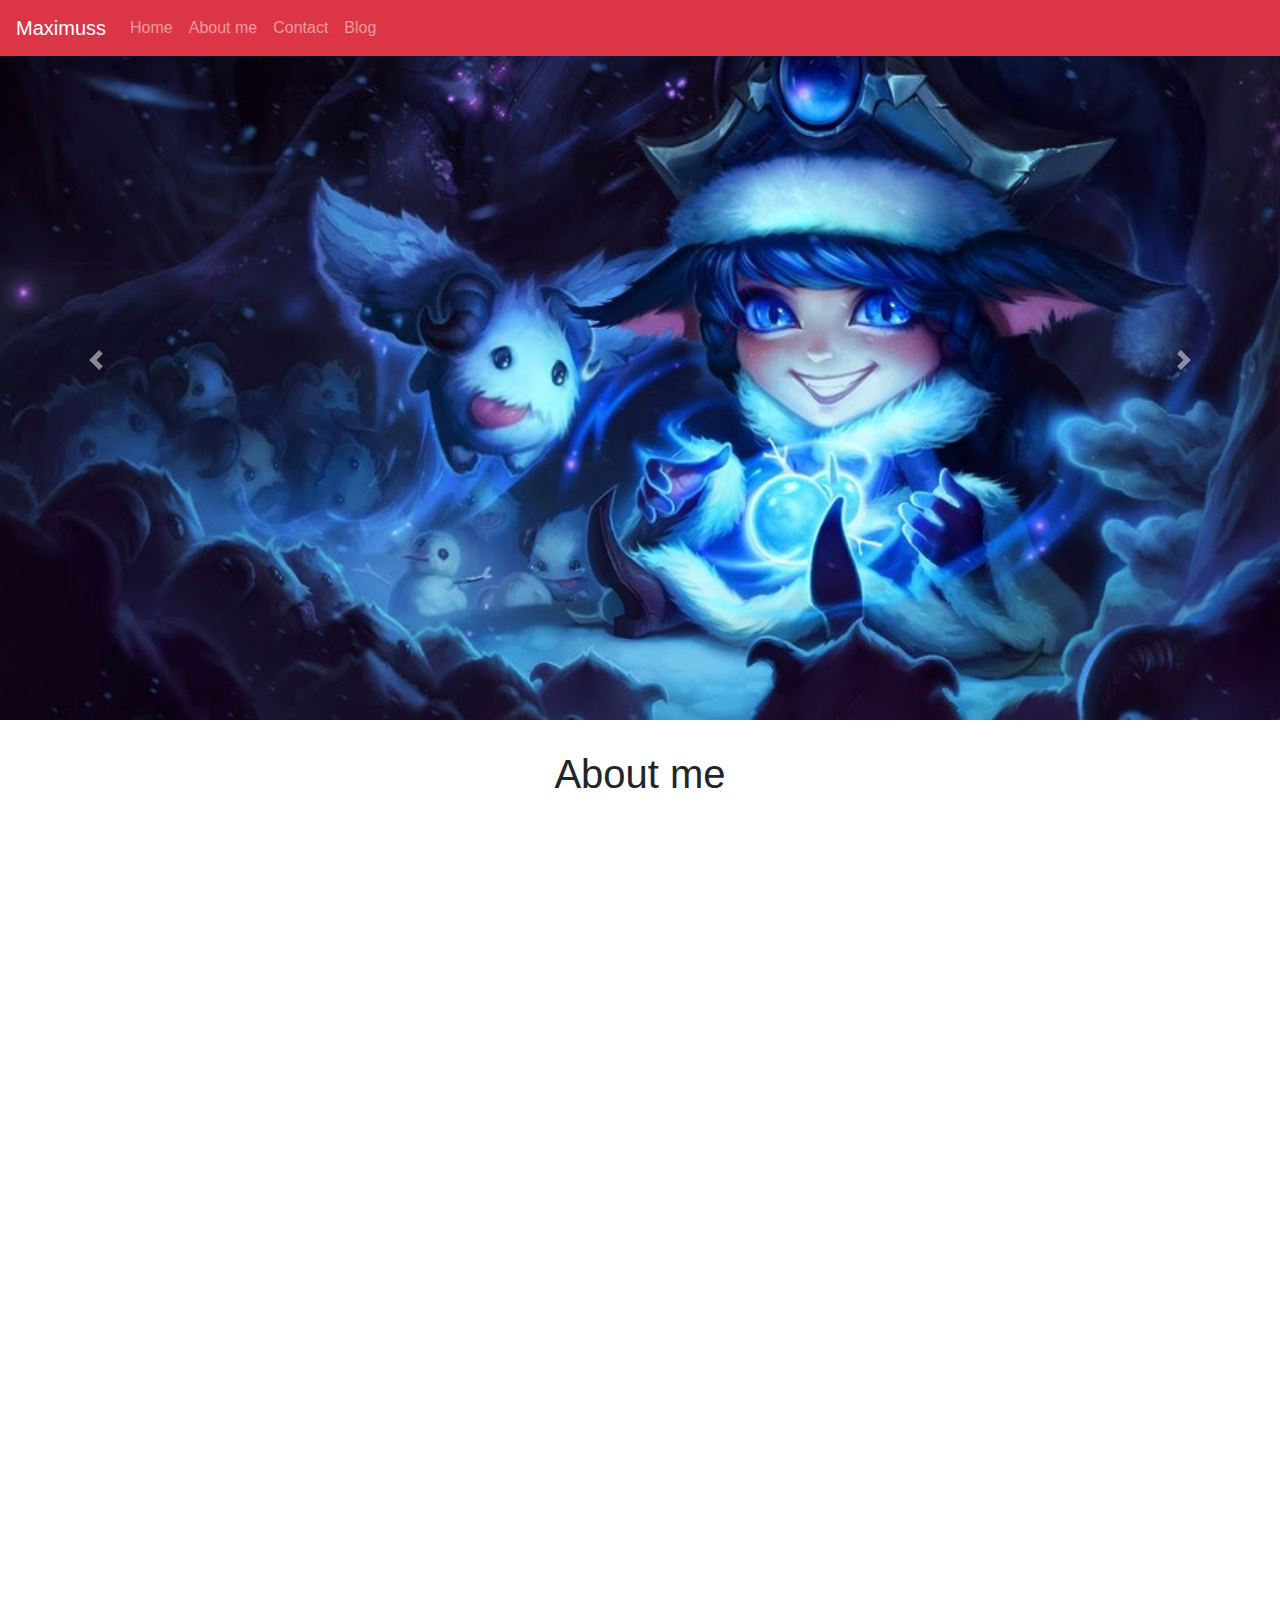
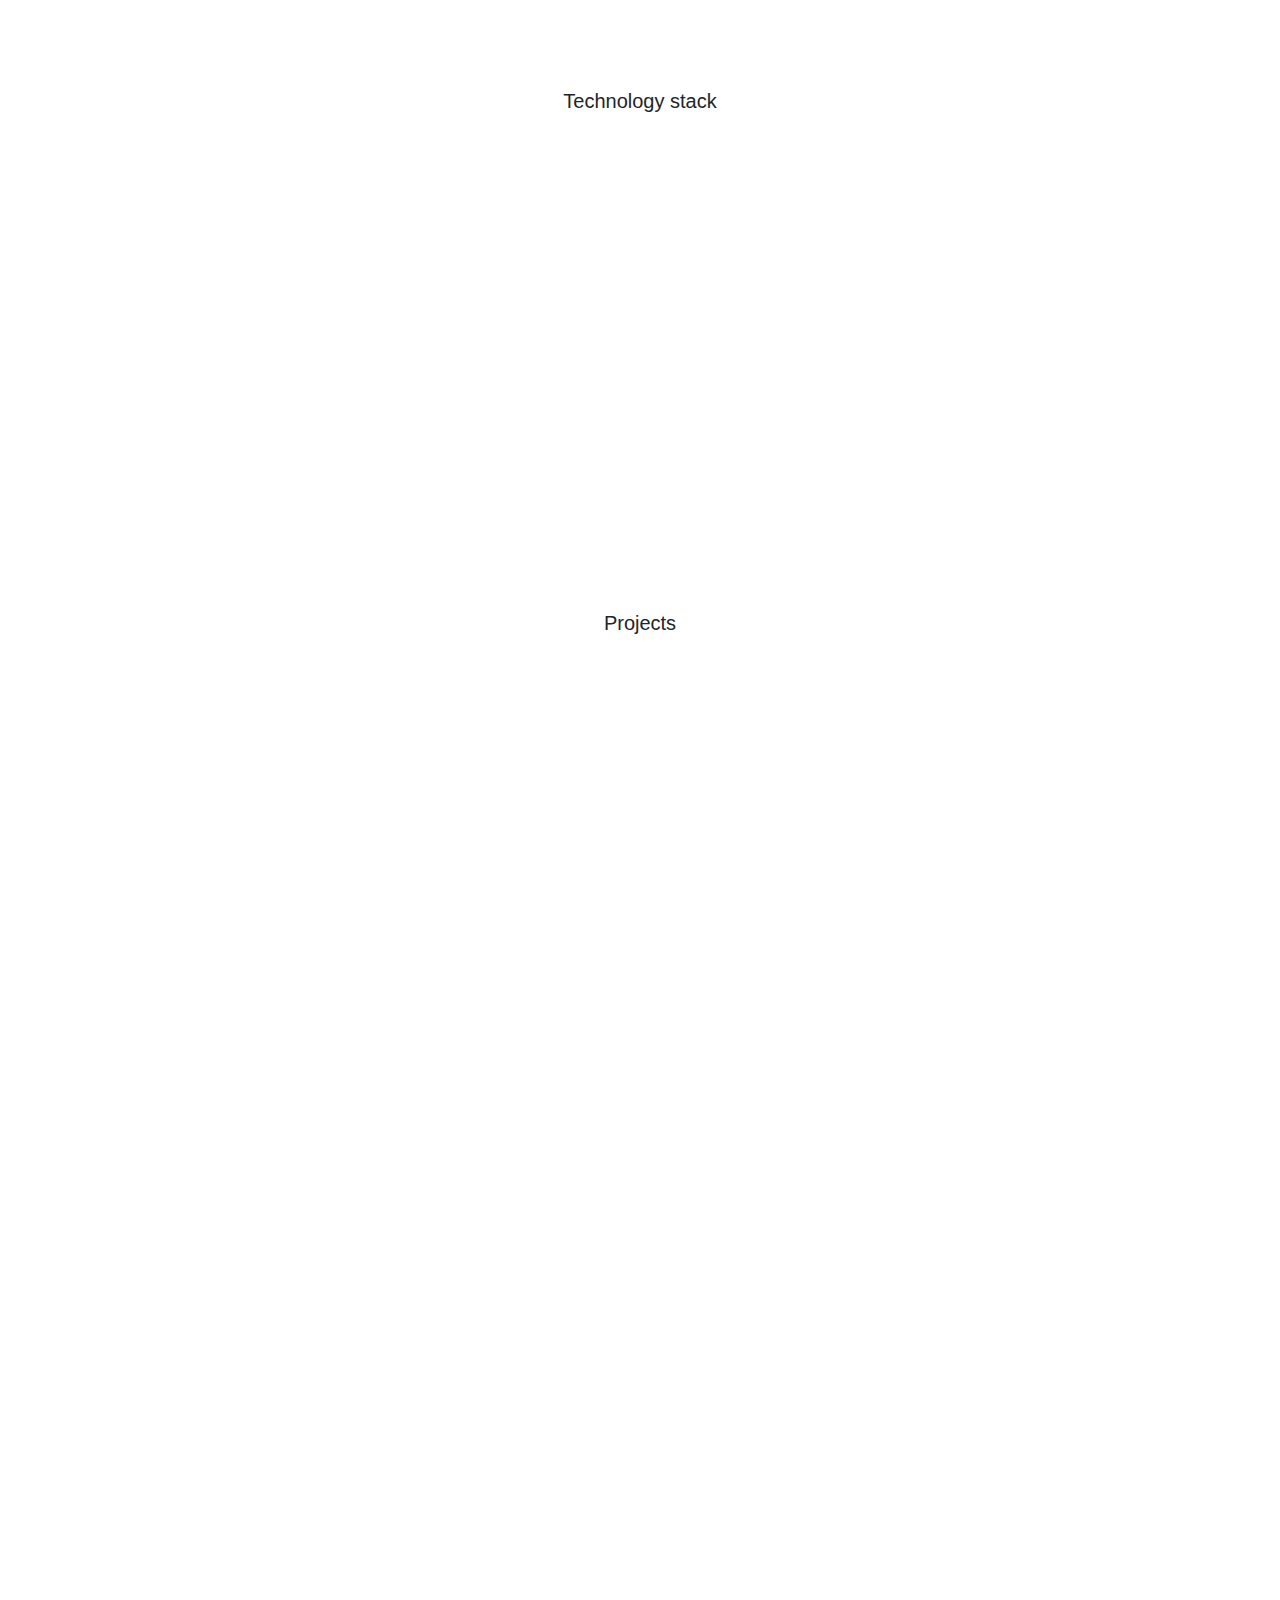
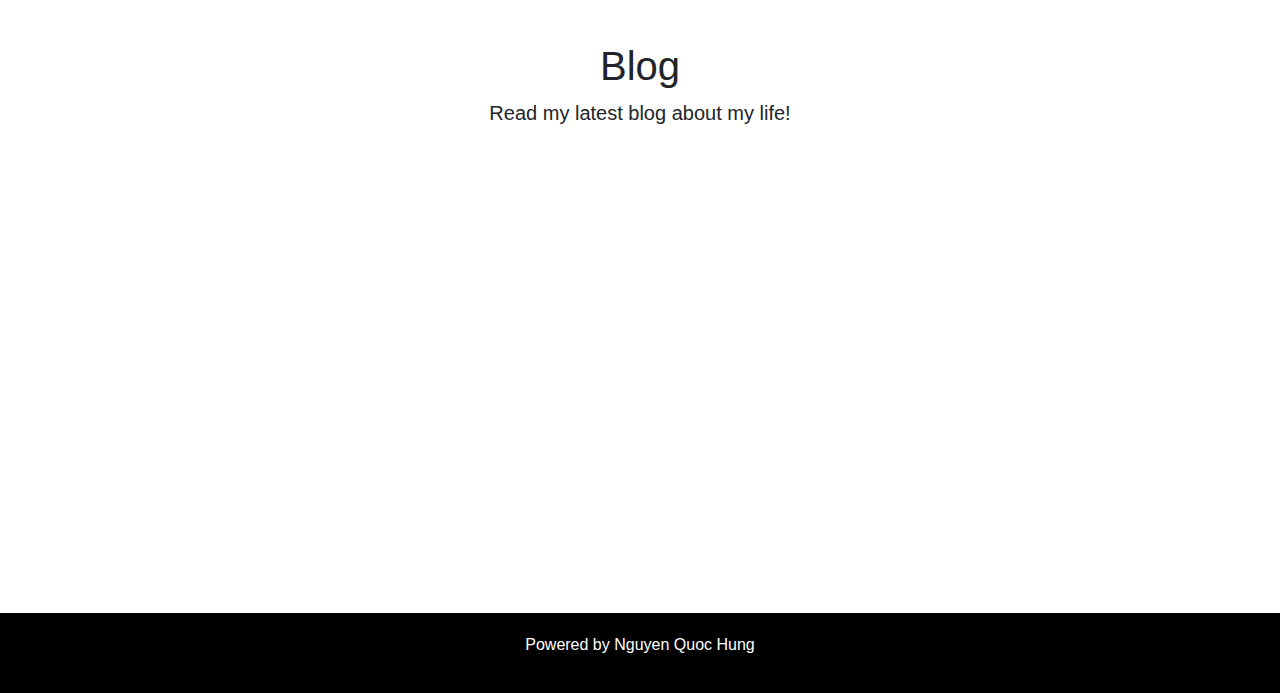
==== index.html @ 346ee14e "first commit" ====
<!DOCTYPE html>
<html lang="en">

<head>
     <meta charset="UTF-8">
     <meta name="viewport" content="width=device-width, initial-scale=1.0">
     <title>Document</title>
     <link href="assets/aos.css" rel="stylesheet" />
     <link href="style.css" rel='stylesheet' />
     <link rel="stylesheet" href="https://maxcdn.bootstrapcdn.com/bootstrap/4.0.0/css/bootstrap.min.css"
          integrity="sha384-Gn5384xqQ1aoWXA+058RXPxPg6fy4IWvTNh0E263XmFcJlSAwiGgFAW/dAiS6JXm" crossorigin="anonymous">
     <script src="assets/aos.js"></script>

</head>

<body>
     <nav class="navbar  fixed-top navbar-expand-lg navbar-dark bg-danger">
          <a id="home" class="navbar-brand" href="#">Maximuss</a>
          <button class="navbar-toggler" type="button" data-toggle="collapse" data-target="#navbarNav"
               aria-controls="navbarNav" aria-expanded="false" aria-label="Toggle navigation">
               <span class="navbar-toggler-icon"></span>
          </button>
          <div class="collapse navbar-collapse" id="navbarNav">
               <ul class="navbar-nav">
                    <li class="nav-item">
                         <a class="nav-link" href="#">Home <span class="sr-only">(current)</span></a>
                    </li>
                    <li class="nav-item">
                         <a class="nav-link" href="#about">About me</a>
                    </li>
                    <li class="nav-item">
                         <a class="nav-link" href="#contact">Contact</a>
                    </li>
                    <li class="nav-item">
                         <a class="nav-link" href="#blog">Blog</a>
                    </li>
               </ul>
          </div>
     </nav>
     <div id="carouselExampleControls" class="carousel slide" data-ride="carousel">
          <div class="carousel-inner">
               <div class="carousel-item active">
                    <img class="d-block w-100 h-50" src="./assets/img/4.jpg" alt="First slide">
               </div>
               <div class="carousel-item">
                    <img class="d-block w-100" src="./assets/img/karma.jpg" alt="Third slide">
               </div>

          </div>
          <a class="carousel-control-prev" href="#carouselExampleControls" role="button" data-slide="prev">
               <span class="carousel-control-prev-icon" aria-hidden="true"></span>
               <span class="sr-only">Previous</span>
          </a>
          <a class="carousel-control-next" href="#carouselExampleControls" role="button" data-slide="next">
               <span class="carousel-control-next-icon" aria-hidden="true"></span>
               <span class="sr-only">Next</span>
          </a>
     </div>
     <section id="about" class="container text-center" style="max-width:600px;padding: 30px;">
          <h1>About me</h1>
          <p data-aos="fade-down" class="lead">Hi, my name is Maximuss, my real name is Nguyen Quoc Hung. I am a
               full-stack web developer,
               League of Legends main support gamer.
          </p>
          <div data-aos="flip-right"><img src="assets/img/gamer.jpg" style="width:300px;height:300px;" alt="gamer" />
          </div>
          <br />
          <br />
          <p class="lead" data-aos="fade-up">My hobbies are playing computer games, coding and listening to music</p>
          <div data-aos="flip-left"><img src="assets/img/coding.jpg" style="width:300px;height:300px;" alt="coding" />
          </div>
     </section>
     <section class="technology">
          <p class="lead text-center">Technology stack</p>
          <div class="row">
               <div class="col-lg-6 col-sm-12">
                    <p class="display-3" data-aos="fade-down-right"> As a <b>fullstack web developer</b>, I work both
                         front-end
                         and back-end.</p>
               </div>
               <div class="col-lg-6 col-sm-12">
                    <div class="row text-center">
                         <div class="col-sm-6">
                              <img data-aos="flip-left" class="col-sm-12" src="assets/img/js.png" alt="js"
                                   style="margin: 10px" width=300 />
                         </div>
                         <div data-aos="flip-right" class="col-sm-6">
                              <img src="assets/img/mongo.png" alt="js" style="margin: 10px" width=300 />
                              <img src="assets/img/nodejs.png" alt="js" style="margin: 10px" width=300 />
                              <img src="assets/img/react.png" alt="js" style="margin: 10px" width=300 />
                         </div>
                    </div>
               </div>
          </div>
     </section>
     <section class="technology">
          <p class="lead text-center">Projects</p>
          <div class="row">
               <div class="col-lg-6 col-sm-12">
                    <div class="row text-center">
                         <div class="col-sm-6">
                              <a
                                   href="https://github.com/kamranahmedse/developer-roadmap/tree/master/translations/vietnamese"><img
                                        data-aos="flip-left" class="col-sm-12" src="assets/img/roadmap.png" alt="js"
                                        style="margin: 10px" width=300 /></a>
                         </div>
                         <div data-aos="flip-right" class="col-sm-6">
                              <a href="http://donobox.me/donobox"><img src="assets/img/newlogo.png" alt="js"
                                        style="margin: 10px" width=300 /></a>
                              <a href="http://donobox.me/frontend/"> <img src="assets/img/logo-brand.png" alt="js"
                                        style="margin: 10px" width=300 /></a>
                         </div>
                    </div>

               </div>
               <div class="col-lg-6 col-sm-12">
                    <p class="display-4" data-aos="fade-down-right"> Check out all of my coolest <b>projects and
                              contributions.</b></p>
               </div>
          </div>
     </section>
     <section id="contact" data-aos="zoom-in" class="container" style="max-width:600px;padding: 30px;">
          <div class=" text-center">
               <h1>Contact me</h1>
               <p class="lead">Feel free to send me something you want to know!
               </p>
          </div>
          <form>
               <div class="form-group">
                    <label for="exampleInputEmail1">Email address</label>
                    <input type="email" class="form-control" id="exampleInputEmail1" aria-describedby="emailHelp"
                         placeholder="Enter email">
                    <small id="emailHelp" class="form-text text-muted">I will send you my reply through this
                         email.</small>
               </div>
               <div class="form-group">
                    <label for="exampleInputPassword1">Full name</label>
                    <input type="text" class="form-control" id="exampleInputPassword1" placeholder="Full name">
               </div>
               <div class="form-group">
                    <label for="exampleFormControlTextarea1">Your message</label>
                    <textarea class="form-control" placeholder="Your message" id="exampleFormControlTextarea1"
                         rows="3"></textarea>
               </div>
               <button type="submit" class="btn btn-primary">Send</button>
          </form>
     </section>

     <section id="blog" class="container-fluid" style="padding: 30px;">
          <div class=" text-center">
               <h1>Blog</h1>
               <p class="lead">Read my latest blog about my life!
               </p>
          </div>
          <div class="card-deck">
               <div data-aos="zoom-in" class="card">
                    <img class="card-img-top" src="./assets/img/4.jpg" alt="Card image cap">
                    <div class="card-body">
                         <h5 class="card-title">How to play Lulu?</h5>
                         <p class="card-text">This is a wider card with supporting text below as a natural lead-in to
                              additional content. This content is a little bit longer.</p>
                    </div>
                    <div class="card-footer">
                         <small class="text-muted">Last updated 3 mins ago</small>
                    </div>
               </div>
               <div data-aos="zoom-in" class="card">
                    <img class="card-img-top" src="./assets/img/anui.jpg" alt="Card image cap">
                    <div class="card-body">
                         <h5 class="card-title">How to play Support?</h5>
                         <p class="card-text">This card has supporting text below as a natural lead-in to additional
                              content.</p>
                    </div>
                    <div class="card-footer">
                         <small class="text-muted">Last updated 3 mins ago</small>
                    </div>
               </div>
               <div data-aos="zoom-in" class="card">
                    <img class="card-img-top" src="./assets/img/4.jpg" alt="Card image cap">
                    <div class="card-body">
                         <h5 class="card-title">How to make a website?</h5>
                         <p class="card-text">This is a wider card with supporting text below as a natural lead-in to
                              additional content. This card has even longer content than the first to show that equal
                              height action.</p>
                    </div>
                    <div class="card-footer">
                         <small class="text-muted">Last updated 3 mins ago</small>
                    </div>
               </div>
          </div>
     </section>

     <footer style="background-color: black;padding: 20px;color: white">
          <div class="container-fluid text-center">
               <p>Powered by <a href="https://facebook.com/maximusss1" class="link-route" target="_blank">Nguyen Quoc
                         Hung</a></p>
          </div>
     </footer>

     <script>
          AOS.init();
     </script>

     <script src="https://code.jquery.com/jquery-3.2.1.slim.min.js"
          integrity="sha384-KJ3o2DKtIkvYIK3UENzmM7KCkRr/rE9/Qpg6aAZGJwFDMVNA/GpGFF93hXpG5KkN" crossorigin="anonymous">
     </script>
     <script src="https://cdnjs.cloudflare.com/ajax/libs/popper.js/1.12.9/umd/popper.min.js"
          integrity="sha384-ApNbgh9B+Y1QKtv3Rn7W3mgPxhU9K/ScQsAP7hUibX39j7fakFPskvXusvfa0b4Q" crossorigin="anonymous">
     </script>
     <script src="https://maxcdn.bootstrapcdn.com/bootstrap/4.0.0/js/bootstrap.min.js"
          integrity="sha384-JZR6Spejh4U02d8jOt6vLEHfe/JQGiRRSQQxSfFWpi1MquVdAyjUar5+76PVCmYl" crossorigin="anonymous">
     </script>
</body>

</html>
---- style.css ----
body {
  padding: 0;
  margin: 0;
}

.technology {
  margin: 20px;
}

.link-route, .link-route:hover {
  color: inherit;
  text-decoration: none;
}
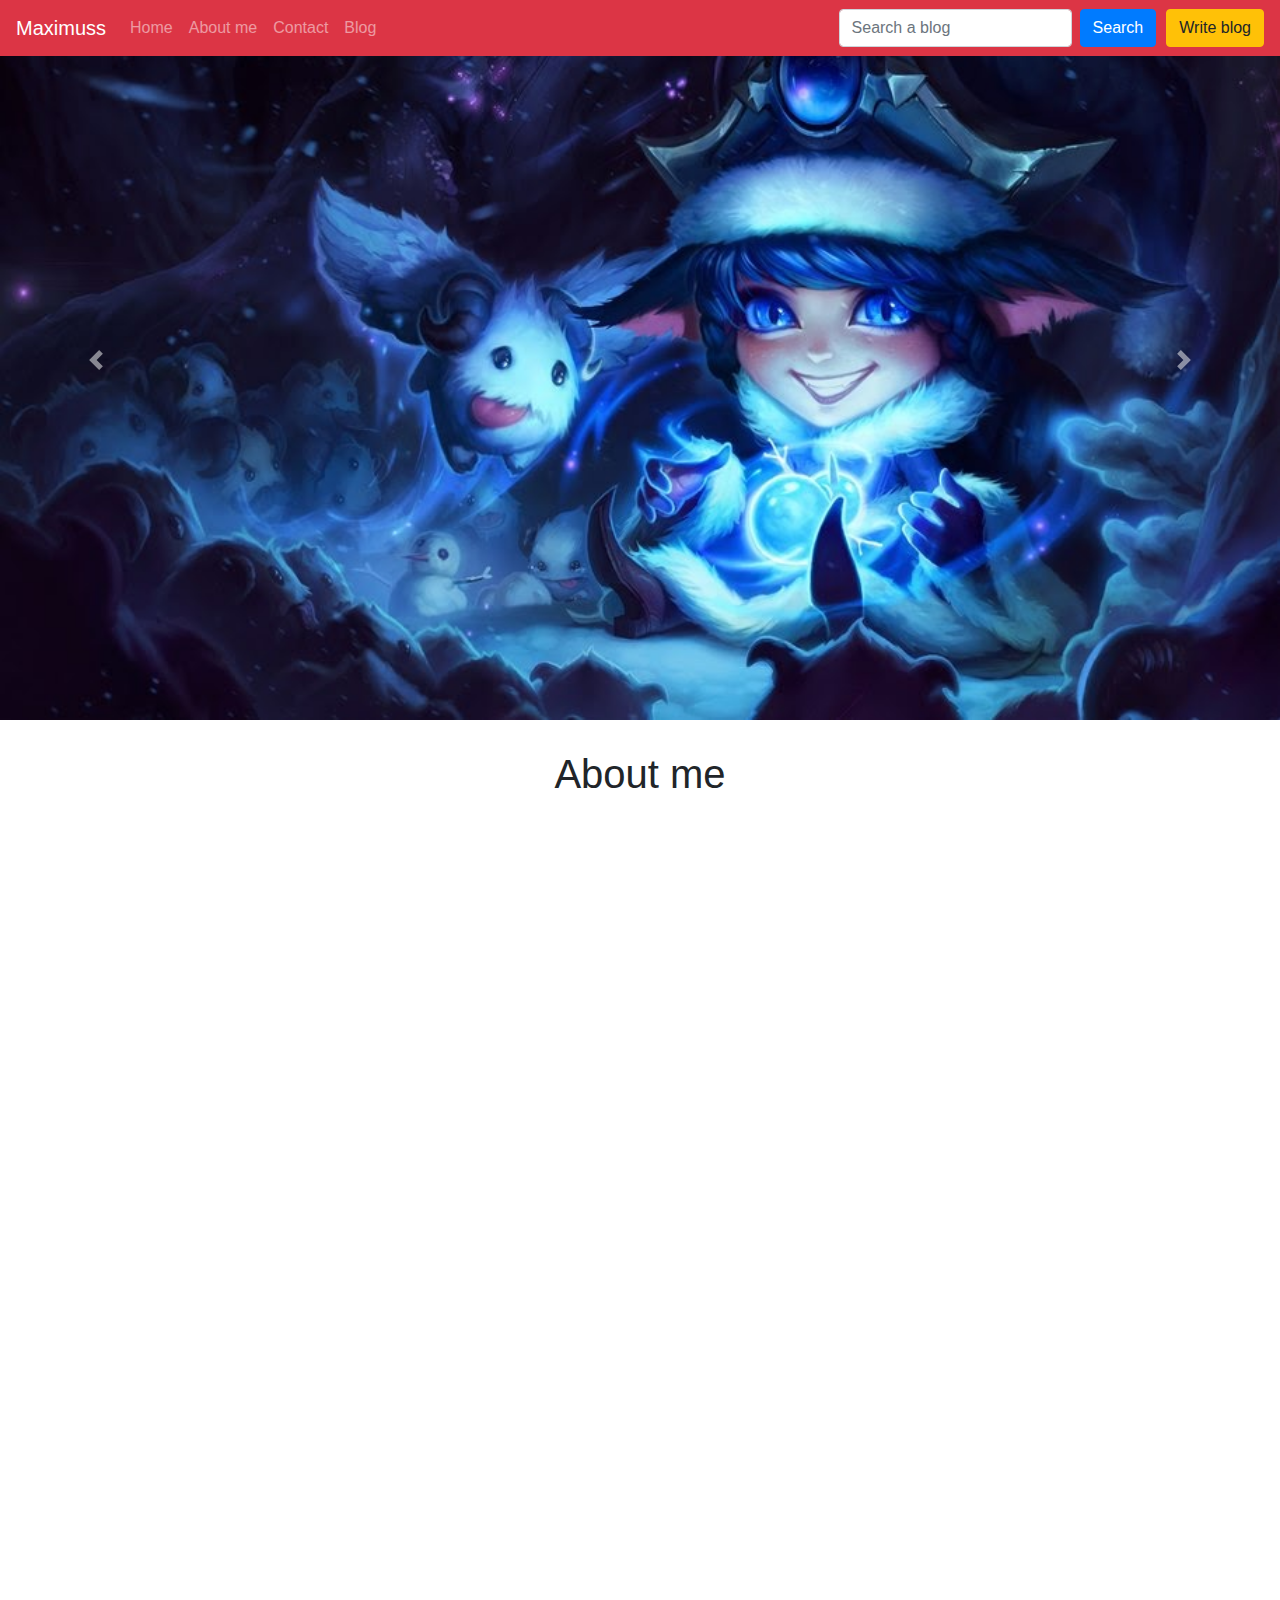
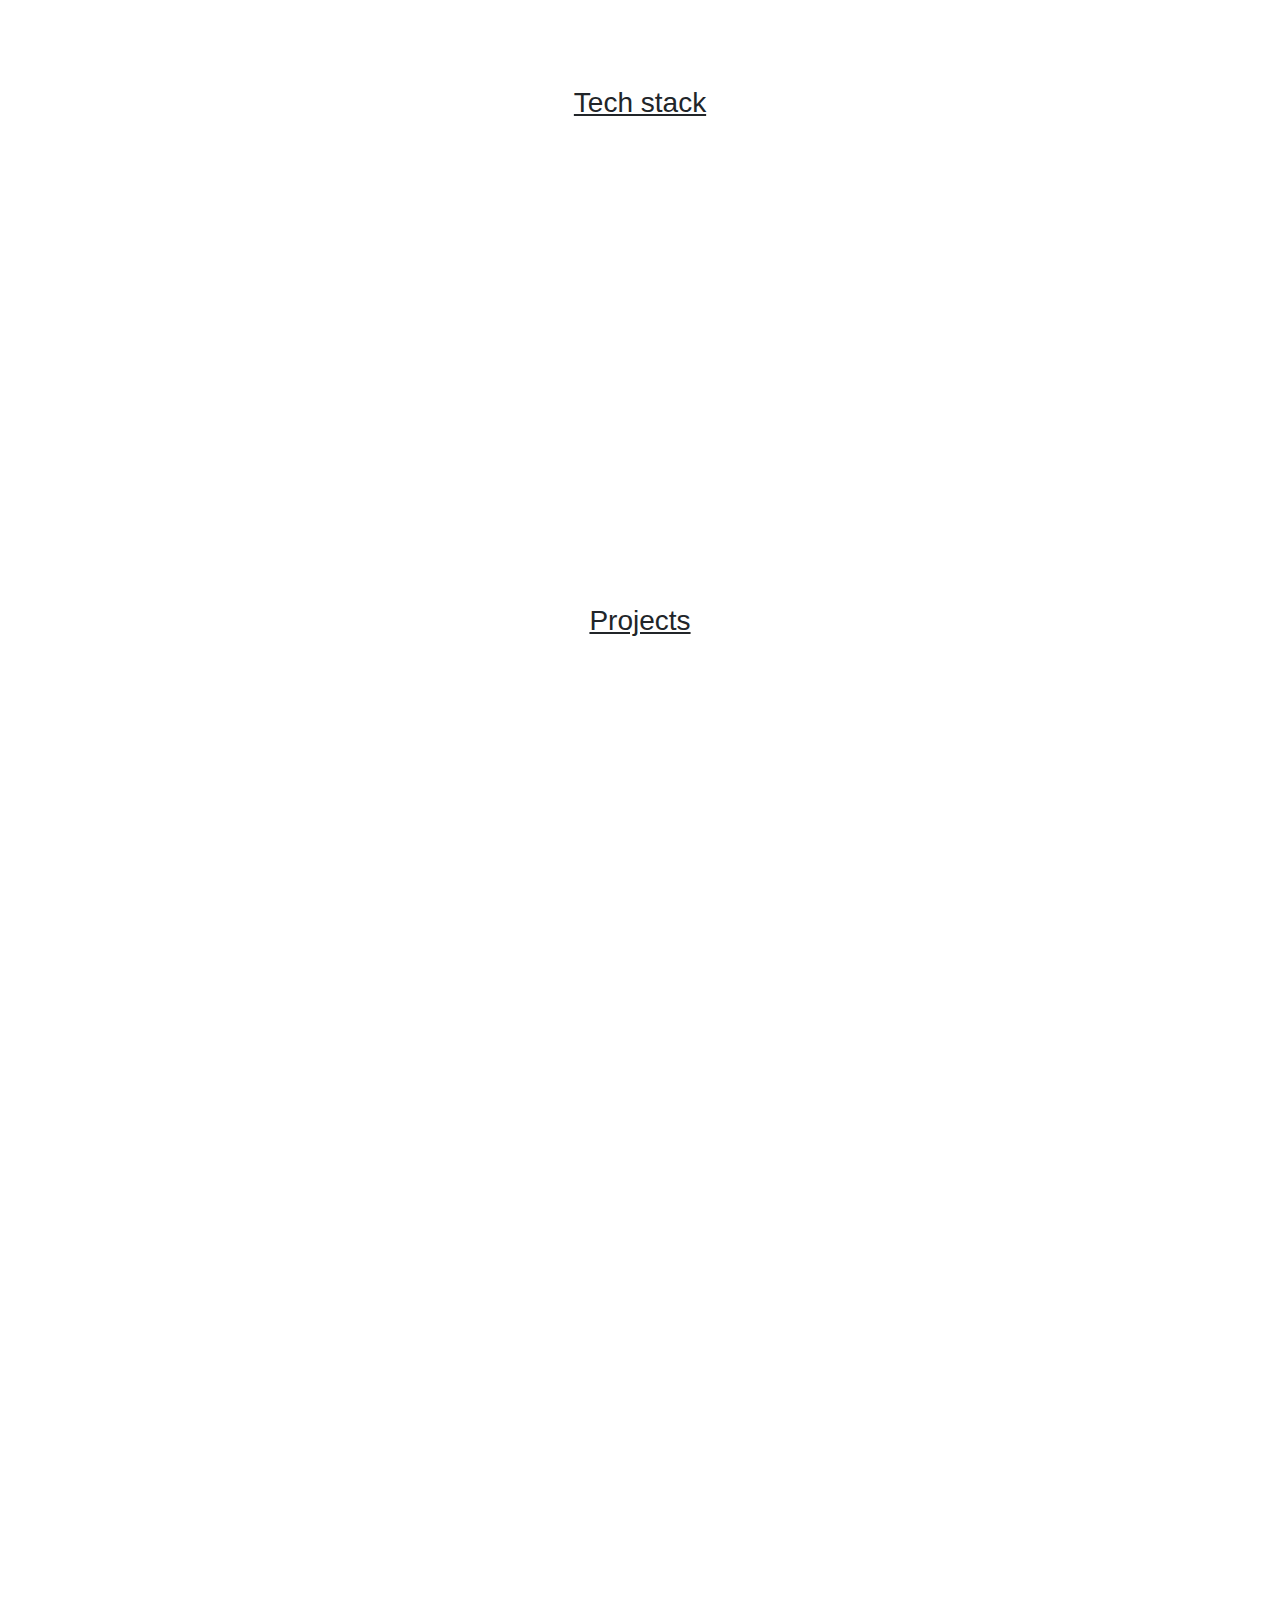
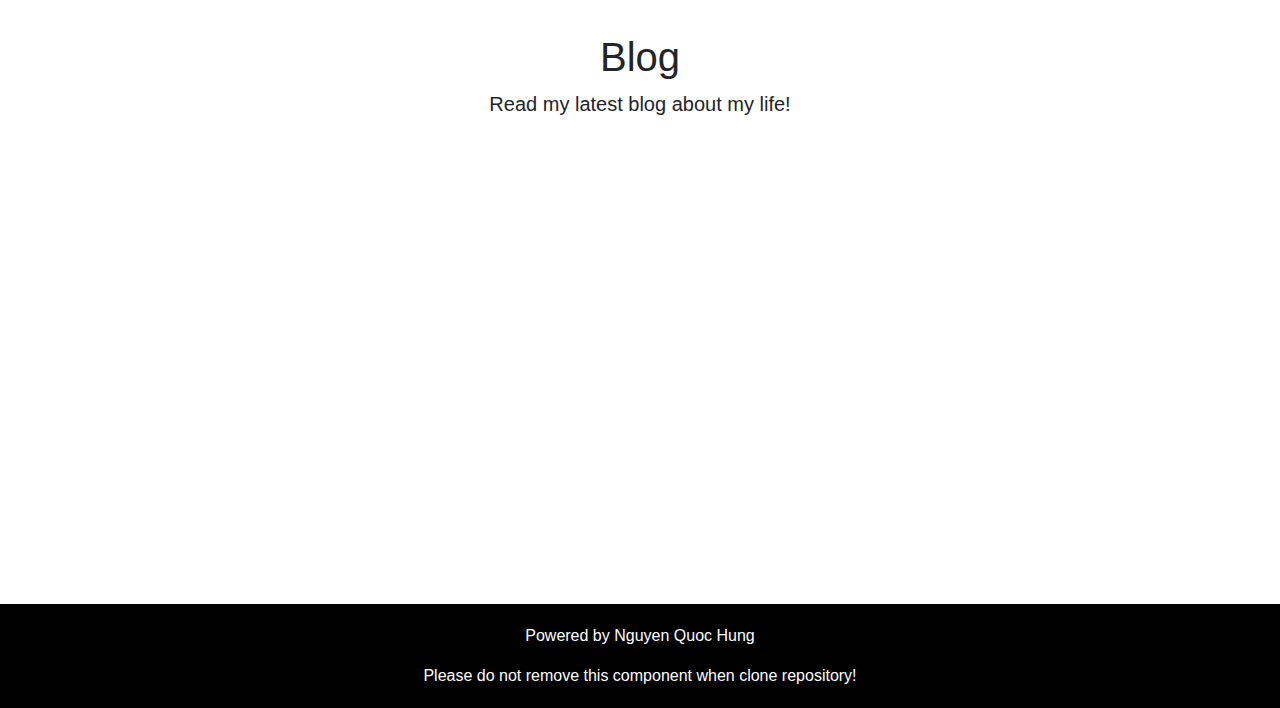
==== commit d77e28b6: "remove docs" ====
--- a/index.html
+++ b/index.html
@@ -1,215 +1,456 @@
 <!DOCTYPE html>
 <html lang="en">
+  <head>
+    <meta charset="UTF-8" />
+    <meta name="viewport" content="width=device-width, initial-scale=1.0" />
+    <title>My Portfolio</title>
+    <link href="assets/aos.css" rel="stylesheet" />
+    <link href="style.css" rel="stylesheet" />
+    <link rel="icon" href="./assets/img/star.png" />
 
-<head>
-     <meta charset="UTF-8">
-     <meta name="viewport" content="width=device-width, initial-scale=1.0">
-     <title>Document</title>
-     <link href="assets/aos.css" rel="stylesheet" />
-     <link href="style.css" rel='stylesheet' />
-     <link rel="stylesheet" href="https://maxcdn.bootstrapcdn.com/bootstrap/4.0.0/css/bootstrap.min.css"
-          integrity="sha384-Gn5384xqQ1aoWXA+058RXPxPg6fy4IWvTNh0E263XmFcJlSAwiGgFAW/dAiS6JXm" crossorigin="anonymous">
-     <script src="assets/aos.js"></script>
+    <link
+      rel="stylesheet"
+      href="https://maxcdn.bootstrapcdn.com/bootstrap/4.0.0/css/bootstrap.min.css"
+      integrity="sha384-Gn5384xqQ1aoWXA+058RXPxPg6fy4IWvTNh0E263XmFcJlSAwiGgFAW/dAiS6JXm"
+      crossorigin="anonymous"
+    />
+    <script src="https://cdn.ckeditor.com/ckeditor5/19.0.0/classic/ckeditor.js"></script>
+    <script src="assets/aos.js"></script>
+  </head>
 
-</head>
+  <body>
+    <nav class="navbar fixed-top navbar-expand-lg navbar-dark bg-danger">
+      <a id="home" class="navbar-brand" href="#">Maximuss</a>
+      <button
+        class="navbar-toggler"
+        type="button"
+        data-toggle="collapse"
+        data-target="#navbarNav"
+        aria-controls="navbarNav"
+        aria-expanded="false"
+        aria-label="Toggle navigation"
+      >
+        <span class="navbar-toggler-icon"></span>
+      </button>
+      <div class="collapse navbar-collapse" id="navbarNav">
+        <ul class="navbar-nav mr-auto">
+          <li class="nav-item">
+            <a class="nav-link" href="#"
+              >Home <span class="sr-only">(current)</span></a
+            >
+          </li>
+          <li class="nav-item">
+            <a class="nav-link" href="#about">About me</a>
+          </li>
+          <li class="nav-item">
+            <a class="nav-link" href="#contact">Contact</a>
+          </li>
+          <li class="nav-item">
+            <a class="nav-link" href="#blog">Blog</a>
+          </li>
+        </ul>
+        <form class="form-inline my-2 my-lg-0">
+          <input
+            class="form-control mr-sm-2"
+            type="search"
+            placeholder="Search a blog"
+            aria-label="Search"
+          />
+          <button class="btn btn-primary my-2 my-sm-0" type="submit">
+            Search
+          </button>
+        </form>
+        <button
+          class="btn btn-warning my-2-my-lg-0"
+          style="margin-left: 10px;"
+          data-toggle="modal"
+          data-target="#exampleModalCenter"
+        >
+          Write blog
+        </button>
+      </div>
+    </nav>
+    <div
+      id="carouselExampleControls"
+      class="carousel slide"
+      data-ride="carousel"
+    >
+      <div class="carousel-inner">
+        <div class="carousel-item active">
+          <img
+            class="d-block w-100 h-50"
+            src="./assets/img/4.jpg"
+            alt="First slide"
+          />
+        </div>
+        <div class="carousel-item">
+          <img
+            class="d-block w-100"
+            src="./assets/img/karma.jpg"
+            alt="Third slide"
+          />
+        </div>
+      </div>
+      <a
+        class="carousel-control-prev"
+        href="#carouselExampleControls"
+        role="button"
+        data-slide="prev"
+      >
+        <span class="carousel-control-prev-icon" aria-hidden="true"></span>
+        <span class="sr-only">Previous</span>
+      </a>
+      <a
+        class="carousel-control-next"
+        href="#carouselExampleControls"
+        role="button"
+        data-slide="next"
+      >
+        <span class="carousel-control-next-icon" aria-hidden="true"></span>
+        <span class="sr-only">Next</span>
+      </a>
+    </div>
+    <section
+      id="about"
+      class="container text-center"
+      style="max-width: 600px; padding: 30px;"
+    >
+      <h1>About me</h1>
+      <p data-aos="fade-down" class="lead">
+        Hi, my name is Maximuss, my real name is Nguyen Quoc Hung. I am a
+        full-stack web developer, League of Legends main support gamer.
+      </p>
+      <div data-aos="flip-right">
+        <img
+          src="assets/img/gamer.jpg"
+          style="width: 300px; height: 300px;"
+          alt="gamer"
+        />
+      </div>
+      <br />
+      <br />
+      <p class="lead" data-aos="fade-up">
+        My hobbies are playing computer games, coding and listening to music
+      </p>
+      <div data-aos="flip-left">
+        <img
+          src="assets/img/coding.jpg"
+          style="width: 300px; height: 300px;"
+          alt="coding"
+        />
+      </div>
+    </section>
+    <section class="technology">
+      <h3 class="text-center"><u>Tech stack</u></h3>
+      <div class="row">
+        <div
+          data-aos="fade-down-right"
+          data-aos-duration="2000"
+          data-aos-easing="linear"
+          class="col-lg-6 col-sm-12"
+        >
+          <p class="display-3">
+            As a <b>fullstack web developer</b>, I work both front-end and
+            back-end.
+          </p>
+        </div>
+        <div class="col-lg-6 col-sm-12">
+          <div class="row text-center">
+            <div class="col-sm-6">
+              <img
+                data-aos="flip-left"
+                class="col-sm-12"
+                src="assets/img/js.png"
+                alt="js"
+                style="margin: 10px;"
+                width="300"
+              />
+            </div>
+            <div data-aos="flip-right" class="col-sm-6">
+              <img
+                src="assets/img/mongo.png"
+                alt="js"
+                style="margin: 10px;"
+                width="300"
+              />
+              <img
+                src="assets/img/nodejs.png"
+                alt="js"
+                style="margin: 10px;"
+                width="300"
+              />
+              <img
+                src="assets/img/react.png"
+                alt="js"
+                style="margin: 10px;"
+                width="300"
+              />
+            </div>
+          </div>
+        </div>
+      </div>
+    </section>
+    <section class="technology">
+      <h3 class="text-center"><u>Projects</u></h3>
+      <div class="row">
+        <div class="col-lg-6 col-sm-12">
+          <div class="row text-center">
+            <div class="col-sm-6">
+              <a
+                href="https://github.com/kamranahmedse/developer-roadmap/tree/master/translations/vietnamese"
+                ><img
+                  data-aos="flip-left"
+                  data-aos-duration="1500"
+                  class="col-sm-12"
+                  src="assets/img/roadmap.png"
+                  alt="js"
+                  style="margin: 10px;"
+                  width="300"
+              /></a>
+            </div>
+            <div
+              data-aos="flip-right"
+              data-aos-duration="2000"
+              class="col-sm-6"
+            >
+              <a href="http://donobox.me/donobox"
+                ><img
+                  src="assets/img/newlogo.png"
+                  alt="js"
+                  style="margin: 10px;"
+                  width="300"
+              /></a>
+              <a href="http://donobox.me/frontend/">
+                <img
+                  src="assets/img/logo-brand.png"
+                  alt="js"
+                  style="margin: 10px;"
+                  width="300"
+              /></a>
+            </div>
+          </div>
+        </div>
+        <div class="col-lg-6 col-sm-12">
+          <p class="display-4" data-aos="fade-down-right">
+            Check out all of my coolest <b>projects and contributions.</b>
+          </p>
+        </div>
+      </div>
+    </section>
+    <section
+      id="contact"
+      data-aos="zoom-in"
+      data-aos-duration="2000"
+      class="container"
+      style="padding: 30px;"
+    >
+      <div class="text-center">
+        <h1>Contact me</h1>
+        <p class="lead">Feel free to send me something you want to know!</p>
+      </div>
+      <form>
+        <div class="form-group">
+          <label for="exampleInputEmail1">Email address</label>
+          <input
+            type="email"
+            class="form-control"
+            id="exampleInputEmail1"
+            aria-describedby="emailHelp"
+            placeholder="Enter email"
+          />
+          <small id="emailHelp" class="form-text text-muted"
+            >I will send you my reply through this email.</small
+          >
+        </div>
+        <div class="form-group">
+          <label for="exampleInputPassword1">Full name</label>
+          <input
+            type="text"
+            class="form-control"
+            id="exampleInputPassword1"
+            placeholder="Full name"
+          />
+        </div>
+        <div class="form-group">
+          <label for="exampleFormControlTextarea1">Your message</label>
+          <textarea
+            class="form-control"
+            placeholder="Your message"
+            id="exampleFormControlTextarea1"
+            rows="3"
+          ></textarea>
+        </div>
+        <button type="submit" class="btn btn-primary">Send</button>
+      </form>
+    </section>
 
-<body>
-     <nav class="navbar  fixed-top navbar-expand-lg navbar-dark bg-danger">
-          <a id="home" class="navbar-brand" href="#">Maximuss</a>
-          <button class="navbar-toggler" type="button" data-toggle="collapse" data-target="#navbarNav"
-               aria-controls="navbarNav" aria-expanded="false" aria-label="Toggle navigation">
-               <span class="navbar-toggler-icon"></span>
-          </button>
-          <div class="collapse navbar-collapse" id="navbarNav">
-               <ul class="navbar-nav">
-                    <li class="nav-item">
-                         <a class="nav-link" href="#">Home <span class="sr-only">(current)</span></a>
-                    </li>
-                    <li class="nav-item">
-                         <a class="nav-link" href="#about">About me</a>
-                    </li>
-                    <li class="nav-item">
-                         <a class="nav-link" href="#contact">Contact</a>
-                    </li>
-                    <li class="nav-item">
-                         <a class="nav-link" href="#blog">Blog</a>
-                    </li>
-               </ul>
-          </div>
-     </nav>
-     <div id="carouselExampleControls" class="carousel slide" data-ride="carousel">
-          <div class="carousel-inner">
-               <div class="carousel-item active">
-                    <img class="d-block w-100 h-50" src="./assets/img/4.jpg" alt="First slide">
-               </div>
-               <div class="carousel-item">
-                    <img class="d-block w-100" src="./assets/img/karma.jpg" alt="Third slide">
-               </div>
+    <section id="blog" class="container-fluid" style="padding: 30px;">
+      <div class="text-center">
+        <h1>Blog</h1>
+        <p class="lead">Read my latest blog about my life!</p>
+      </div>
+      <div
+        class="card-deck"
+        data-aos="fade-up"
+        data-aos-anchor-placement="top-bottom"
+        data-aos-easing="ease-in-sine"
+        data-aos-duration="1000"
+      >
+        <div data-aos="zoom-in" class="card">
+          <img
+            class="card-img-top"
+            src="./assets/img/4.jpg"
+            alt="Card image cap"
+          />
+          <div class="card-body">
+            <h5 class="card-title">How to play Lulu?</h5>
+            <p class="card-text">
+              This is a wider card with supporting text below as a natural
+              lead-in to additional content. This content is a little bit
+              longer.
+            </p>
+          </div>
+          <div class="card-footer">
+            <small class="text-muted">Last updated 3 mins ago</small>
+          </div>
+        </div>
+        <div data-aos="zoom-in" class="card">
+          <img
+            class="card-img-top"
+            src="./assets/img/anui.jpg"
+            alt="Card image cap"
+          />
+          <div class="card-body">
+            <h5 class="card-title">How to play Support?</h5>
+            <p class="card-text">
+              This card has supporting text below as a natural lead-in to
+              additional content.
+            </p>
+          </div>
+          <div class="card-footer">
+            <small class="text-muted">Last updated 3 mins ago</small>
+          </div>
+        </div>
+        <div data-aos="zoom-in" class="card">
+          <img
+            class="card-img-top"
+            src="./assets/img/4.jpg"
+            alt="Card image cap"
+          />
+          <div class="card-body">
+            <h5 class="card-title">How to make a website?</h5>
+            <p class="card-text">
+              This is a wider card with supporting text below as a natural
+              lead-in to additional content. This card has even longer content
+              than the first to show that equal height action.
+            </p>
+          </div>
+          <div class="card-footer">
+            <small class="text-muted">Last updated 3 mins ago</small>
+          </div>
+        </div>
+      </div>
+    </section>
 
-          </div>
-          <a class="carousel-control-prev" href="#carouselExampleControls" role="button" data-slide="prev">
-               <span class="carousel-control-prev-icon" aria-hidden="true"></span>
-               <span class="sr-only">Previous</span>
-          </a>
-          <a class="carousel-control-next" href="#carouselExampleControls" role="button" data-slide="next">
-               <span class="carousel-control-next-icon" aria-hidden="true"></span>
-               <span class="sr-only">Next</span>
-          </a>
-     </div>
-     <section id="about" class="container text-center" style="max-width:600px;padding: 30px;">
-          <h1>About me</h1>
-          <p data-aos="fade-down" class="lead">Hi, my name is Maximuss, my real name is Nguyen Quoc Hung. I am a
-               full-stack web developer,
-               League of Legends main support gamer.
-          </p>
-          <div data-aos="flip-right"><img src="assets/img/gamer.jpg" style="width:300px;height:300px;" alt="gamer" />
-          </div>
-          <br />
-          <br />
-          <p class="lead" data-aos="fade-up">My hobbies are playing computer games, coding and listening to music</p>
-          <div data-aos="flip-left"><img src="assets/img/coding.jpg" style="width:300px;height:300px;" alt="coding" />
-          </div>
-     </section>
-     <section class="technology">
-          <p class="lead text-center">Technology stack</p>
-          <div class="row">
-               <div class="col-lg-6 col-sm-12">
-                    <p class="display-3" data-aos="fade-down-right"> As a <b>fullstack web developer</b>, I work both
-                         front-end
-                         and back-end.</p>
-               </div>
-               <div class="col-lg-6 col-sm-12">
-                    <div class="row text-center">
-                         <div class="col-sm-6">
-                              <img data-aos="flip-left" class="col-sm-12" src="assets/img/js.png" alt="js"
-                                   style="margin: 10px" width=300 />
-                         </div>
-                         <div data-aos="flip-right" class="col-sm-6">
-                              <img src="assets/img/mongo.png" alt="js" style="margin: 10px" width=300 />
-                              <img src="assets/img/nodejs.png" alt="js" style="margin: 10px" width=300 />
-                              <img src="assets/img/react.png" alt="js" style="margin: 10px" width=300 />
-                         </div>
-                    </div>
-               </div>
-          </div>
-     </section>
-     <section class="technology">
-          <p class="lead text-center">Projects</p>
-          <div class="row">
-               <div class="col-lg-6 col-sm-12">
-                    <div class="row text-center">
-                         <div class="col-sm-6">
-                              <a
-                                   href="https://github.com/kamranahmedse/developer-roadmap/tree/master/translations/vietnamese"><img
-                                        data-aos="flip-left" class="col-sm-12" src="assets/img/roadmap.png" alt="js"
-                                        style="margin: 10px" width=300 /></a>
-                         </div>
-                         <div data-aos="flip-right" class="col-sm-6">
-                              <a href="http://donobox.me/donobox"><img src="assets/img/newlogo.png" alt="js"
-                                        style="margin: 10px" width=300 /></a>
-                              <a href="http://donobox.me/frontend/"> <img src="assets/img/logo-brand.png" alt="js"
-                                        style="margin: 10px" width=300 /></a>
-                         </div>
-                    </div>
+    <footer style="background-color: black; padding: 20px; color: white;">
+      <div class="container-fluid text-center">
+        <p>
+          Powered by
+          <a
+            href="https://facebook.com/maximusss1"
+            class="link-route"
+            target="_blank"
+            >Nguyen Quoc Hung</a
+          >
+        </p>
+        <span>Please do not remove this component when clone repository!</span>
+      </div>
+    </footer>
+    <div
+      class="modal fade"
+      id="exampleModalCenter"
+      tabindex="-1"
+      role="dialog"
+      aria-labelledby="exampleModalCenterTitle"
+      aria-hidden="true"
+    >
+      <div class="modal-dialog modal-dialog-centered" role="document">
+        <div class="modal-content">
+          <div class="modal-header">
+            <h5 class="modal-title" id="exampleModalLongTitle">Modal title</h5>
+            <button
+              type="button"
+              class="close"
+              data-dismiss="modal"
+              aria-label="Close"
+            >
+              <span aria-hidden="true">&times;</span>
+            </button>
+          </div>
+          <div class="modal-body">
+            <form>
+              <div class="form-group">
+                <label for="title">Title</label>
+                <input
+                  type="email"
+                  class="form-control"
+                  id="title"
+                  placeholder="Enter your title"
+                />
+              </div>
+              <div class="form-group">
+                <label for="category">Category</label>
+                <select class="custom-select my-1 mr-sm-2" id="category">
+                  <option selected>Choose...</option>
+                  <option value="1">Game</option>
+                  <option value="2">Life</option>
+                  <option value="3">Other</option>
+                </select>
+              </div>
+              <div class="form-group">
+                <label for="exampleFormControlTextarea1">Your message</label>
+                <div id="editor">
+                  <p>Write your blog here.</p>
+                </div>
+              </div>
+            </form>
+          </div>
+          <div class="modal-footer">
+            <button
+              type="button"
+              class="btn btn-secondary"
+              data-dismiss="modal"
+            >
+              Cancel
+            </button>
+            <button type="button" class="btn btn-outline-primary">
+              Create
+            </button>
+          </div>
+        </div>
+      </div>
+    </div>
+    <script>
+      AOS.init();
+      ClassicEditor.create(document.querySelector("#editor")).catch((error) => {
+        console.error(error);
+      });
+    </script>
 
-               </div>
-               <div class="col-lg-6 col-sm-12">
-                    <p class="display-4" data-aos="fade-down-right"> Check out all of my coolest <b>projects and
-                              contributions.</b></p>
-               </div>
-          </div>
-     </section>
-     <section id="contact" data-aos="zoom-in" class="container" style="max-width:600px;padding: 30px;">
-          <div class=" text-center">
-               <h1>Contact me</h1>
-               <p class="lead">Feel free to send me something you want to know!
-               </p>
-          </div>
-          <form>
-               <div class="form-group">
-                    <label for="exampleInputEmail1">Email address</label>
-                    <input type="email" class="form-control" id="exampleInputEmail1" aria-describedby="emailHelp"
-                         placeholder="Enter email">
-                    <small id="emailHelp" class="form-text text-muted">I will send you my reply through this
-                         email.</small>
-               </div>
-               <div class="form-group">
-                    <label for="exampleInputPassword1">Full name</label>
-                    <input type="text" class="form-control" id="exampleInputPassword1" placeholder="Full name">
-               </div>
-               <div class="form-group">
-                    <label for="exampleFormControlTextarea1">Your message</label>
-                    <textarea class="form-control" placeholder="Your message" id="exampleFormControlTextarea1"
-                         rows="3"></textarea>
-               </div>
-               <button type="submit" class="btn btn-primary">Send</button>
-          </form>
-     </section>
-
-     <section id="blog" class="container-fluid" style="padding: 30px;">
-          <div class=" text-center">
-               <h1>Blog</h1>
-               <p class="lead">Read my latest blog about my life!
-               </p>
-          </div>
-          <div class="card-deck">
-               <div data-aos="zoom-in" class="card">
-                    <img class="card-img-top" src="./assets/img/4.jpg" alt="Card image cap">
-                    <div class="card-body">
-                         <h5 class="card-title">How to play Lulu?</h5>
-                         <p class="card-text">This is a wider card with supporting text below as a natural lead-in to
-                              additional content. This content is a little bit longer.</p>
-                    </div>
-                    <div class="card-footer">
-                         <small class="text-muted">Last updated 3 mins ago</small>
-                    </div>
-               </div>
-               <div data-aos="zoom-in" class="card">
-                    <img class="card-img-top" src="./assets/img/anui.jpg" alt="Card image cap">
-                    <div class="card-body">
-                         <h5 class="card-title">How to play Support?</h5>
-                         <p class="card-text">This card has supporting text below as a natural lead-in to additional
-                              content.</p>
-                    </div>
-                    <div class="card-footer">
-                         <small class="text-muted">Last updated 3 mins ago</small>
-                    </div>
-               </div>
-               <div data-aos="zoom-in" class="card">
-                    <img class="card-img-top" src="./assets/img/4.jpg" alt="Card image cap">
-                    <div class="card-body">
-                         <h5 class="card-title">How to make a website?</h5>
-                         <p class="card-text">This is a wider card with supporting text below as a natural lead-in to
-                              additional content. This card has even longer content than the first to show that equal
-                              height action.</p>
-                    </div>
-                    <div class="card-footer">
-                         <small class="text-muted">Last updated 3 mins ago</small>
-                    </div>
-               </div>
-          </div>
-     </section>
-
-     <footer style="background-color: black;padding: 20px;color: white">
-          <div class="container-fluid text-center">
-               <p>Powered by <a href="https://facebook.com/maximusss1" class="link-route" target="_blank">Nguyen Quoc
-                         Hung</a></p>
-          </div>
-     </footer>
-
-     <script>
-          AOS.init();
-     </script>
-
-     <script src="https://code.jquery.com/jquery-3.2.1.slim.min.js"
-          integrity="sha384-KJ3o2DKtIkvYIK3UENzmM7KCkRr/rE9/Qpg6aAZGJwFDMVNA/GpGFF93hXpG5KkN" crossorigin="anonymous">
-     </script>
-     <script src="https://cdnjs.cloudflare.com/ajax/libs/popper.js/1.12.9/umd/popper.min.js"
-          integrity="sha384-ApNbgh9B+Y1QKtv3Rn7W3mgPxhU9K/ScQsAP7hUibX39j7fakFPskvXusvfa0b4Q" crossorigin="anonymous">
-     </script>
-     <script src="https://maxcdn.bootstrapcdn.com/bootstrap/4.0.0/js/bootstrap.min.js"
-          integrity="sha384-JZR6Spejh4U02d8jOt6vLEHfe/JQGiRRSQQxSfFWpi1MquVdAyjUar5+76PVCmYl" crossorigin="anonymous">
-     </script>
-</body>
-
-</html>+    <script
+      src="https://code.jquery.com/jquery-3.2.1.slim.min.js"
+      integrity="sha384-KJ3o2DKtIkvYIK3UENzmM7KCkRr/rE9/Qpg6aAZGJwFDMVNA/GpGFF93hXpG5KkN"
+      crossorigin="anonymous"
+    ></script>
+    <script
+      src="https://cdnjs.cloudflare.com/ajax/libs/popper.js/1.12.9/umd/popper.min.js"
+      integrity="sha384-ApNbgh9B+Y1QKtv3Rn7W3mgPxhU9K/ScQsAP7hUibX39j7fakFPskvXusvfa0b4Q"
+      crossorigin="anonymous"
+    ></script>
+    <script
+      src="https://maxcdn.bootstrapcdn.com/bootstrap/4.0.0/js/bootstrap.min.js"
+      integrity="sha384-JZR6Spejh4U02d8jOt6vLEHfe/JQGiRRSQQxSfFWpi1MquVdAyjUar5+76PVCmYl"
+      crossorigin="anonymous"
+    ></script>
+  </body>
+</html>
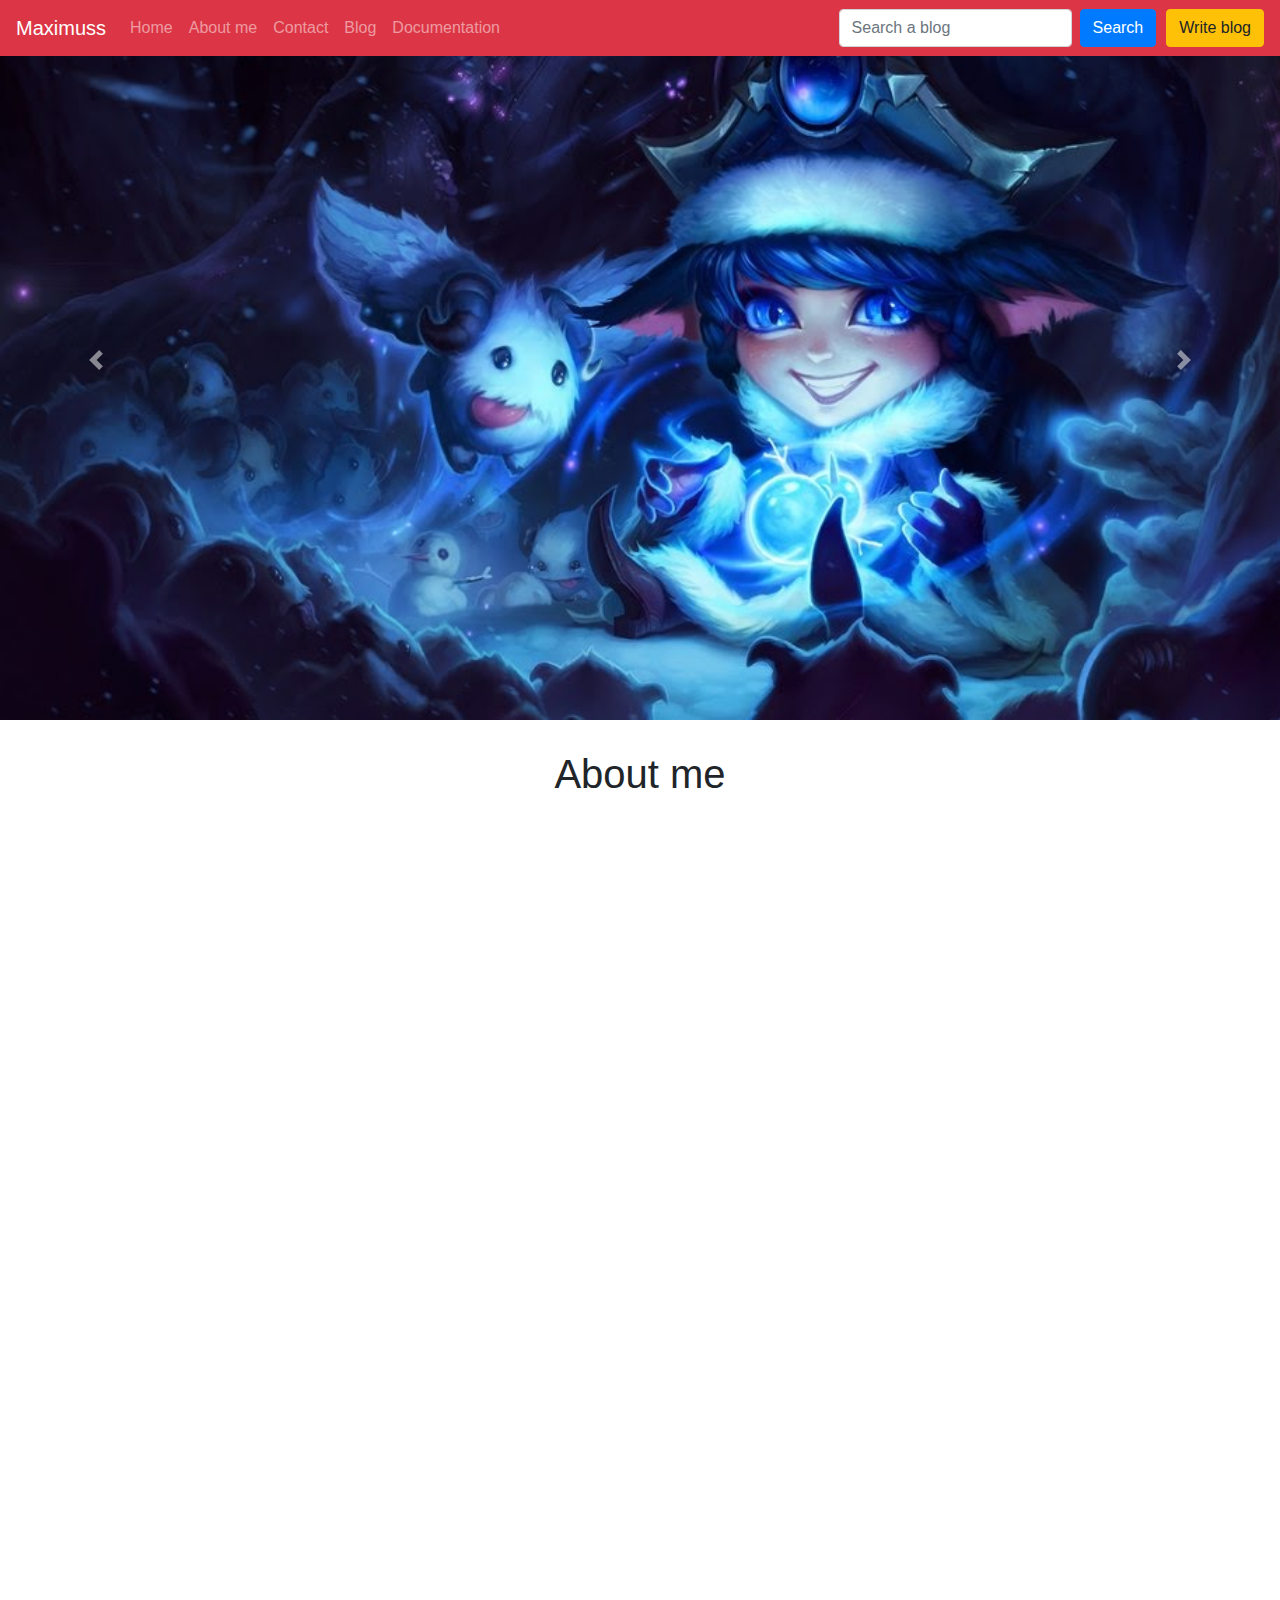
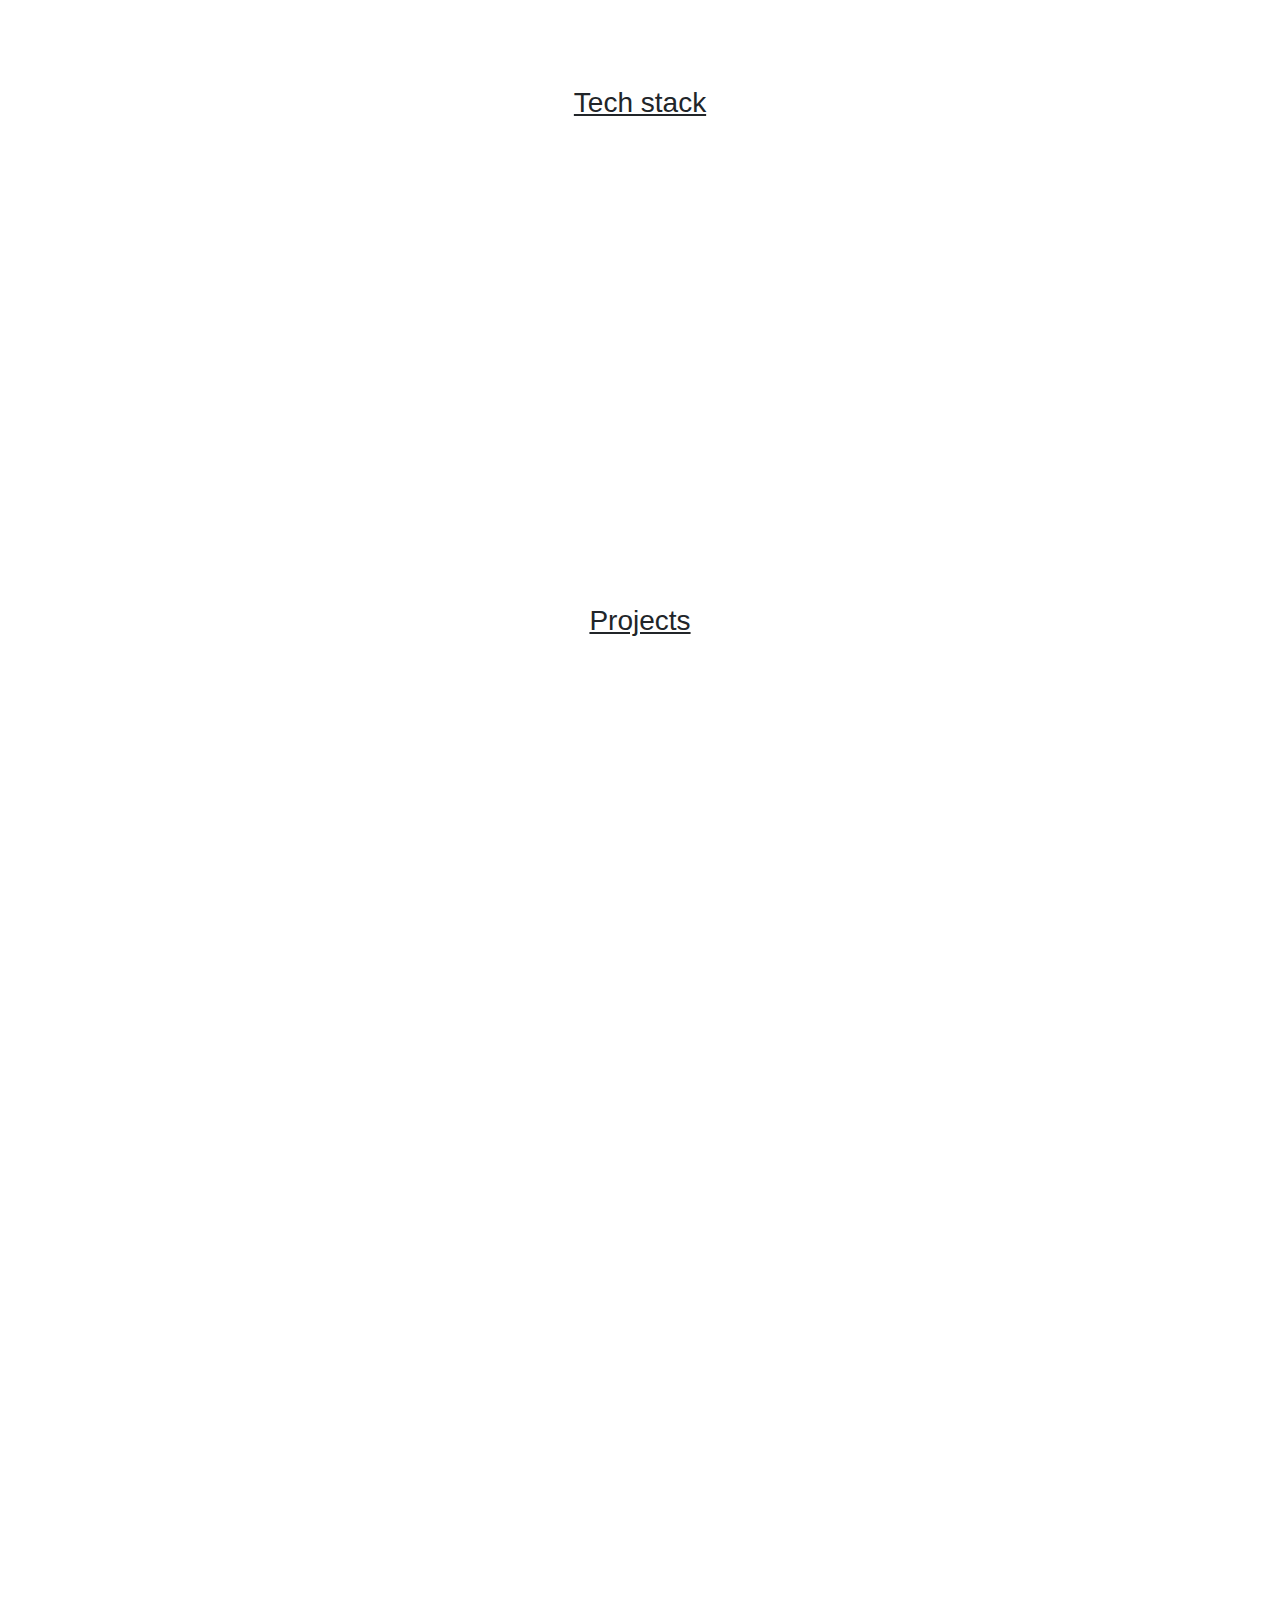
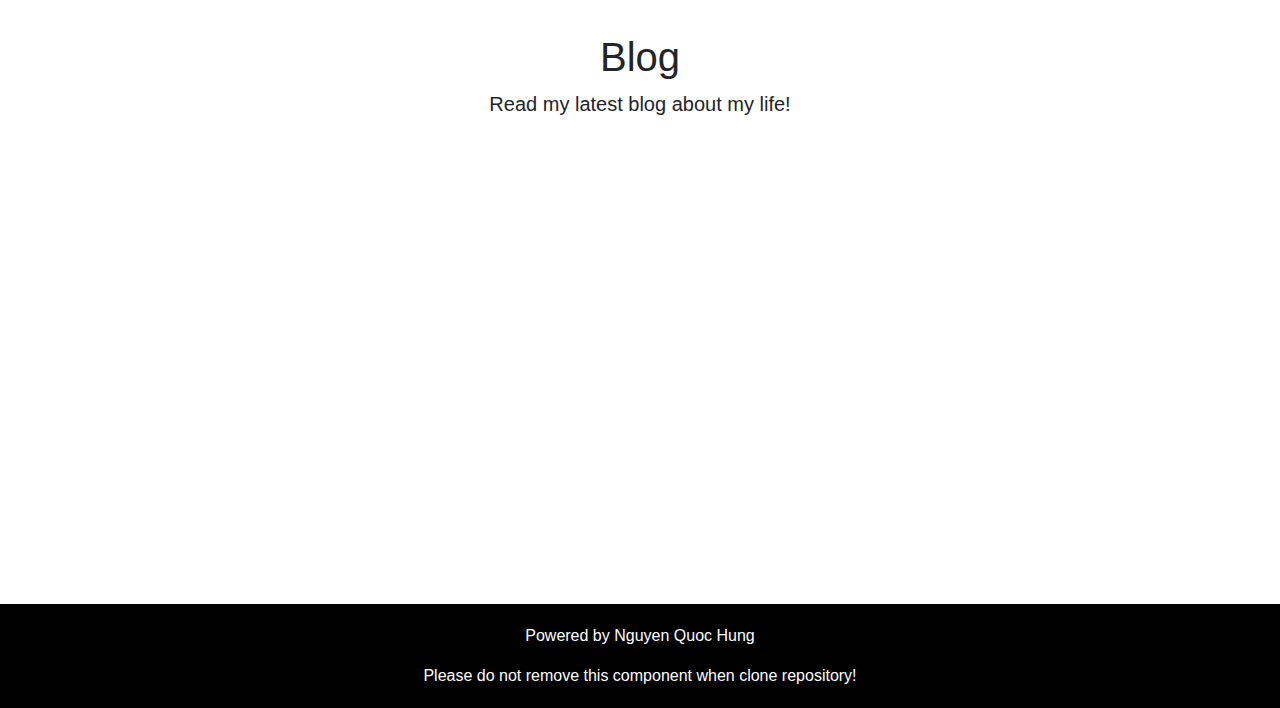
==== commit 379dc76e: "Revert "remove docs"" ====
--- a/index.html
+++ b/index.html
@@ -48,6 +48,9 @@
           <li class="nav-item">
             <a class="nav-link" href="#blog">Blog</a>
           </li>
+          <li>
+            <a href="./docs.html" class="nav-link">Documentation</a>
+          </li>
         </ul>
         <form class="form-inline my-2 my-lg-0">
           <input
